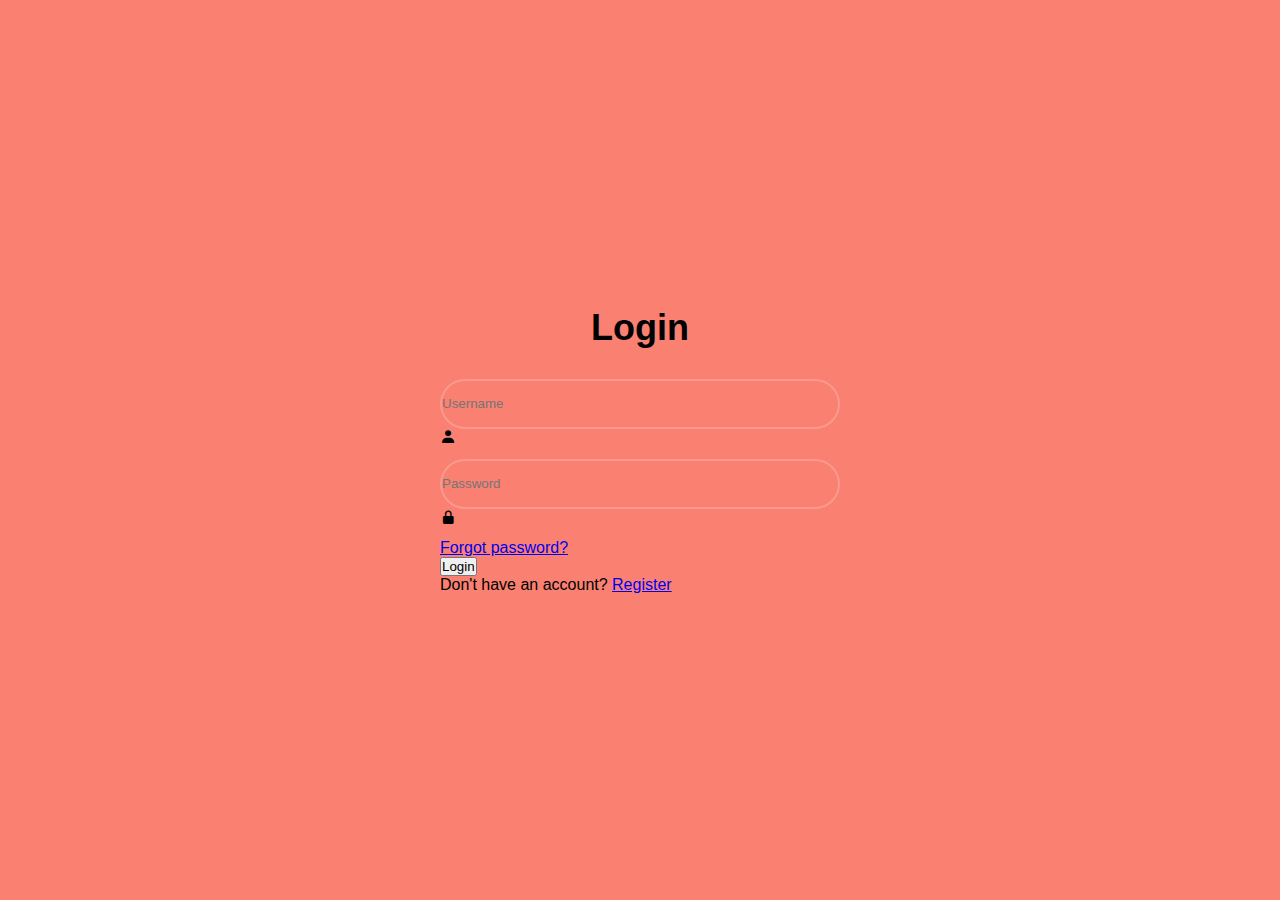
==== templates/login.html @ 6bc33515 "Login page" ====
<!DOCTYPE html>
<html lang="en">
<head>
    <meta charset="UTF-8">
    <meta name="viewport" content="width=device-width, initial-scale=1.0">
    <title>Document</title>
    <link rel ="stylesheet" href="style.css">
    <link href='https://unpkg.com/boxicons@2.1.4/css/boxicons.min.css' rel='stylesheet'>
</head>

<body>
    <div class="wrapper">
        <form action="">
            <h1>Login</h1>
            <div class="input-box">
                <input type="text" placeholder="Username"required>
                <i class='bx bxs-user'></i>
            </div>
            <div class="input-box">
                <input type="password" placeholder="Password"required>
                <i class='bx bxs-lock-alt'></i>
            </div>
            <div class="forgot-password">
                <a href="#">Forgot password?</a>
            </div>
            <button type="submit" class="btn">Login</button>
            <div class="register-link">
                <p>Don't have an account? <a 
                    href="#">Register</a></p>
            </div>
        </form>

    </div>
</body>
</html>
---- templates/style.css ----
* {
    margin: 0;
    padding: 0;
    box-sizing: border-box;
    font-family: "Poppins", sans-serif;

}

body {
    display: flex;
    justify-content: center;
    align-items: center;
    min-height: 100vh;
    background: salmon;
}

.wrapper {
    width: 400px;

}
.wrapper h1 {
    font-size: 36px;
    text-align: center;
}

.wrapper .input-box{
    width: 100%;
    height: 50px;
    margin: 30px 0;
}

.input-box input {
    width: 100%;
    height: 100%;
    background: transparent;
    border: none;
    outline: none;
    border: 2px solid rgba(255, 255, 255, .2);
    border-radius: 40px;
}
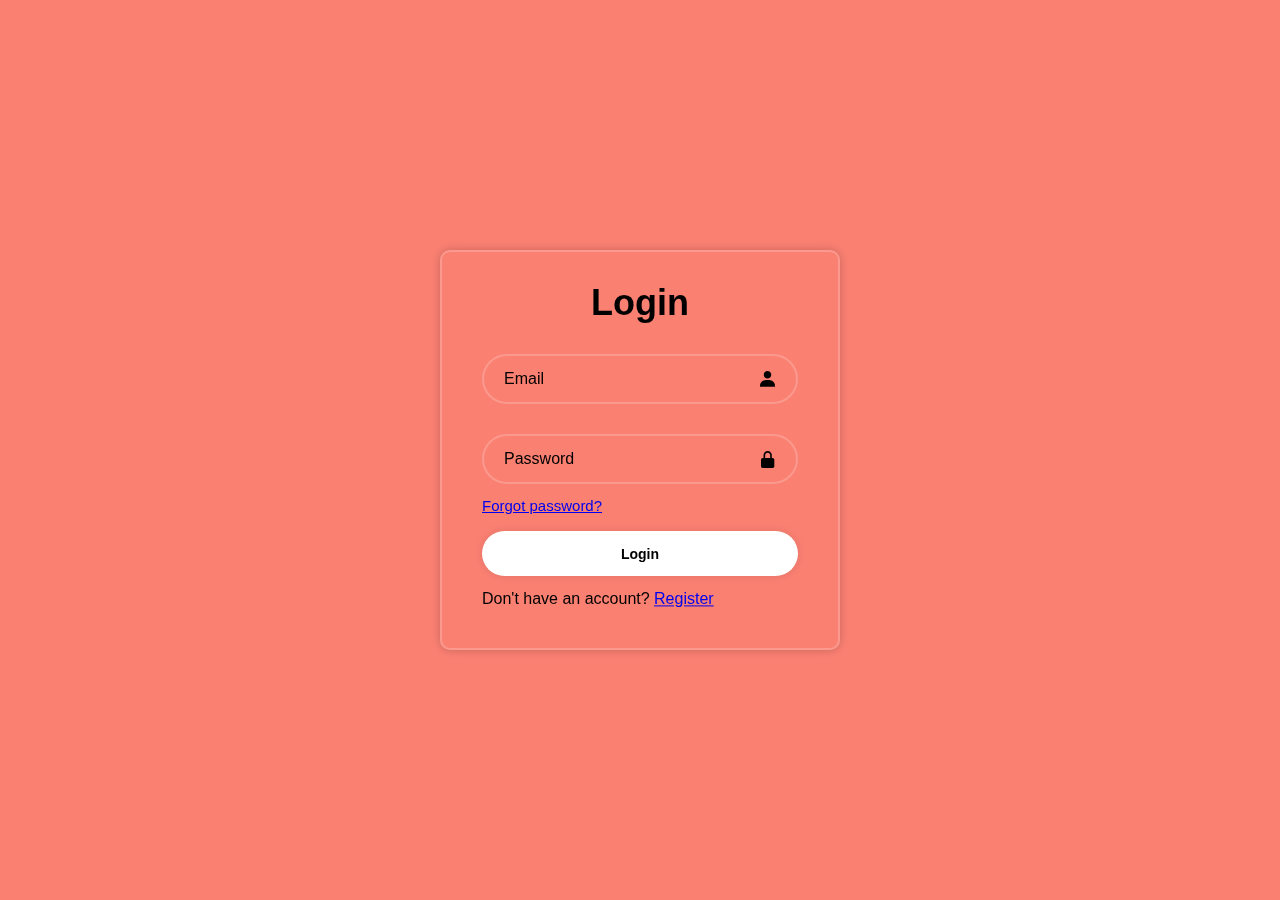
==== commit 86899df4: "Login page" ====
--- a/templates/login.html
+++ b/templates/login.html
@@ -13,11 +13,11 @@
         <form action="">
             <h1>Login</h1>
             <div class="input-box">
-                <input type="text" placeholder="Username"required>
+                <input type="text" placeholder="Email" required>
                 <i class='bx bxs-user'></i>
             </div>
             <div class="input-box">
-                <input type="password" placeholder="Password"required>
+                <input type="password" placeholder="Password" required>
                 <i class='bx bxs-lock-alt'></i>
             </div>
             <div class="forgot-password">
--- a/templates/style.css
+++ b/templates/style.css
@@ -16,6 +16,13 @@
 
 .wrapper {
     width: 400px;
+    height: 400px;
+    background: transparent;
+    border: 2px solid rgba(255, 255, 255, .2);
+    backdrop-filter: blur(20px);
+    box-shadow: 0 0 10px rgba(0, 0, 0, .2);
+    border-radius: 10px;
+    padding: 30px 40px;
 
 }
 .wrapper h1 {
@@ -24,6 +31,7 @@
 }
 
 .wrapper .input-box{
+    position: relative;
     width: 100%;
     height: 50px;
     margin: 30px 0;
@@ -37,4 +45,46 @@
     outline: none;
     border: 2px solid rgba(255, 255, 255, .2);
     border-radius: 40px;
+    font-size: 16px;
+    color: white;
+    padding: 20px 45px 20px 20px;
+}
+
+.input-box input::placeholder {
+    color: black;
+}
+
+.input-box i {
+    position: absolute;
+    right: 20px;
+    top: 50%;
+    transform: translateY(-50%);
+    font-size: 20px;
+}
+
+.forgot-password {
+    transform: translateY(-100%);
+    font-size: 15px;
+}
+
+.wrapper .btn {
+    width: 100%;
+    height: 45px;
+    background: white;
+    border: none;
+    outline: none;
+    border-radius: 40px;
+    box-shadow: 0 0 10px rgba(0, 0, 0, .1);
+    cursor: pointer;
+    font-size: 14px;
+    font-weight: 600;
+    
+}
+
+.wrapper .register-link {
+    transform: translateY(80%);
+}
+
+.register-link p a:hover {
+    text-decoration: underline;
 }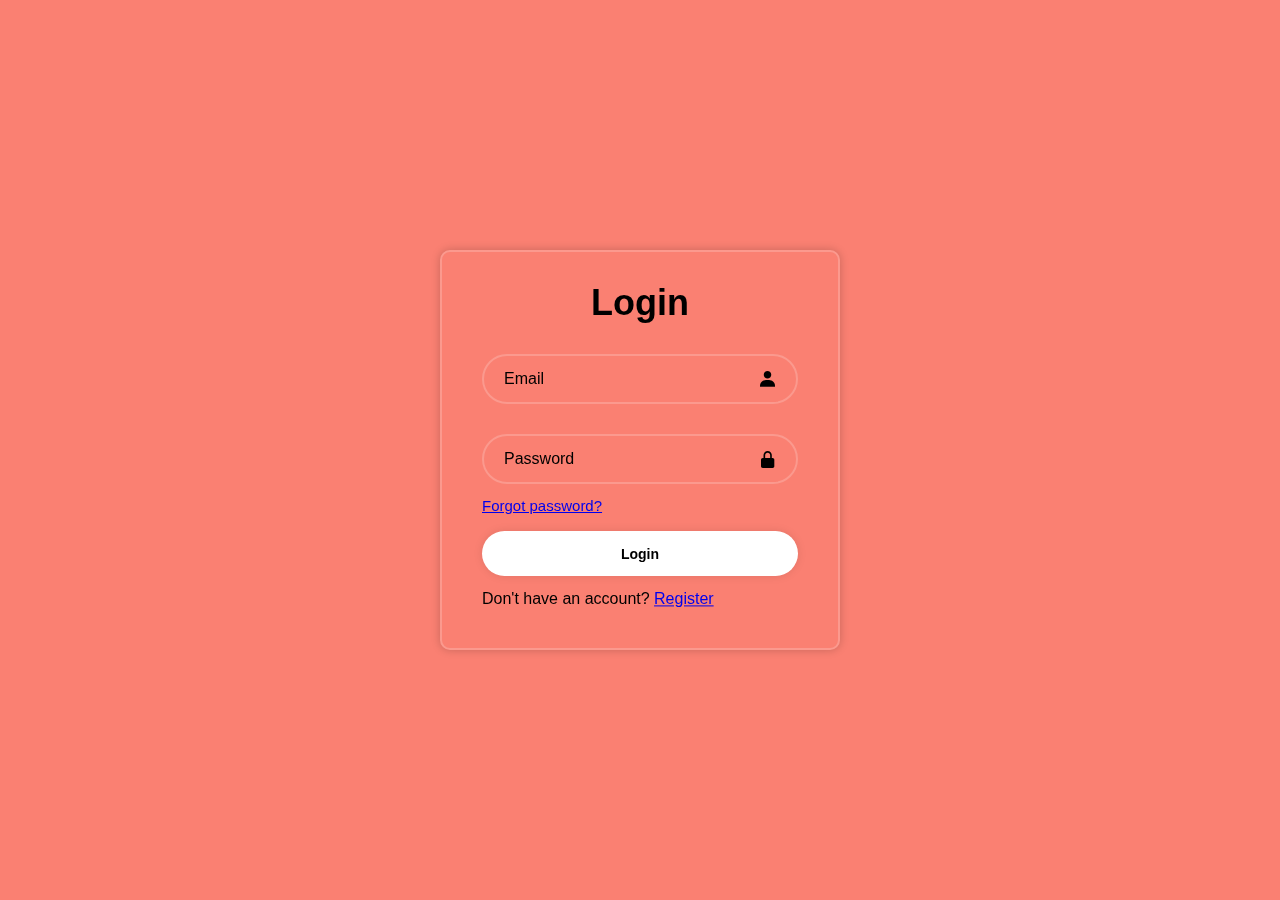
==== commit 301b1f91: "Login auth working w/ firebase" ====
--- a/templates/login.html
+++ b/templates/login.html
@@ -3,21 +3,21 @@
 <head>
     <meta charset="UTF-8">
     <meta name="viewport" content="width=device-width, initial-scale=1.0">
-    <title>Document</title>
+    <title>Friendlist</title>
     <link rel ="stylesheet" href="style.css">
     <link href='https://unpkg.com/boxicons@2.1.4/css/boxicons.min.css' rel='stylesheet'>
 </head>
 
 <body>
     <div class="wrapper">
-        <form action="">
+        <form action="/" method="POST">
             <h1>Login</h1>
             <div class="input-box">
-                <input type="text" placeholder="Email" required>
+                <input type="text" placeholder="Email" name="email" required>
                 <i class='bx bxs-user'></i>
             </div>
             <div class="input-box">
-                <input type="password" placeholder="Password" required>
+                <input type="password" placeholder="Password" name="password" required>
                 <i class='bx bxs-lock-alt'></i>
             </div>
             <div class="forgot-password">
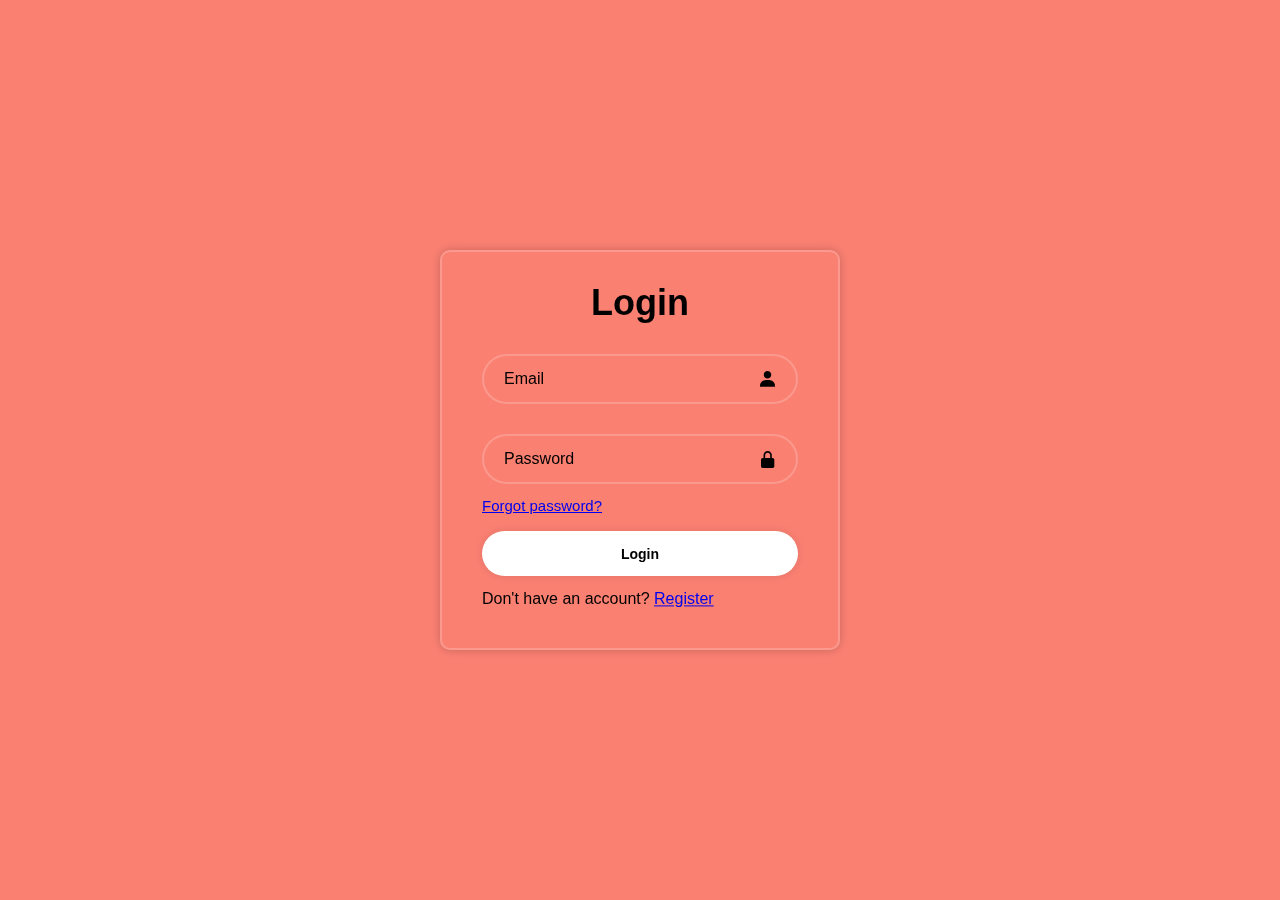
==== commit 6f8312dd: "Registration working" ====
--- a/templates/login.html
+++ b/templates/login.html
@@ -25,8 +25,7 @@
             </div>
             <button type="submit" class="btn">Login</button>
             <div class="register-link">
-                <p>Don't have an account? <a 
-                    href="#">Register</a></p>
+                <p>Don't have an account? <a href="register">Register</a></p>
             </div>
         </form>
 
